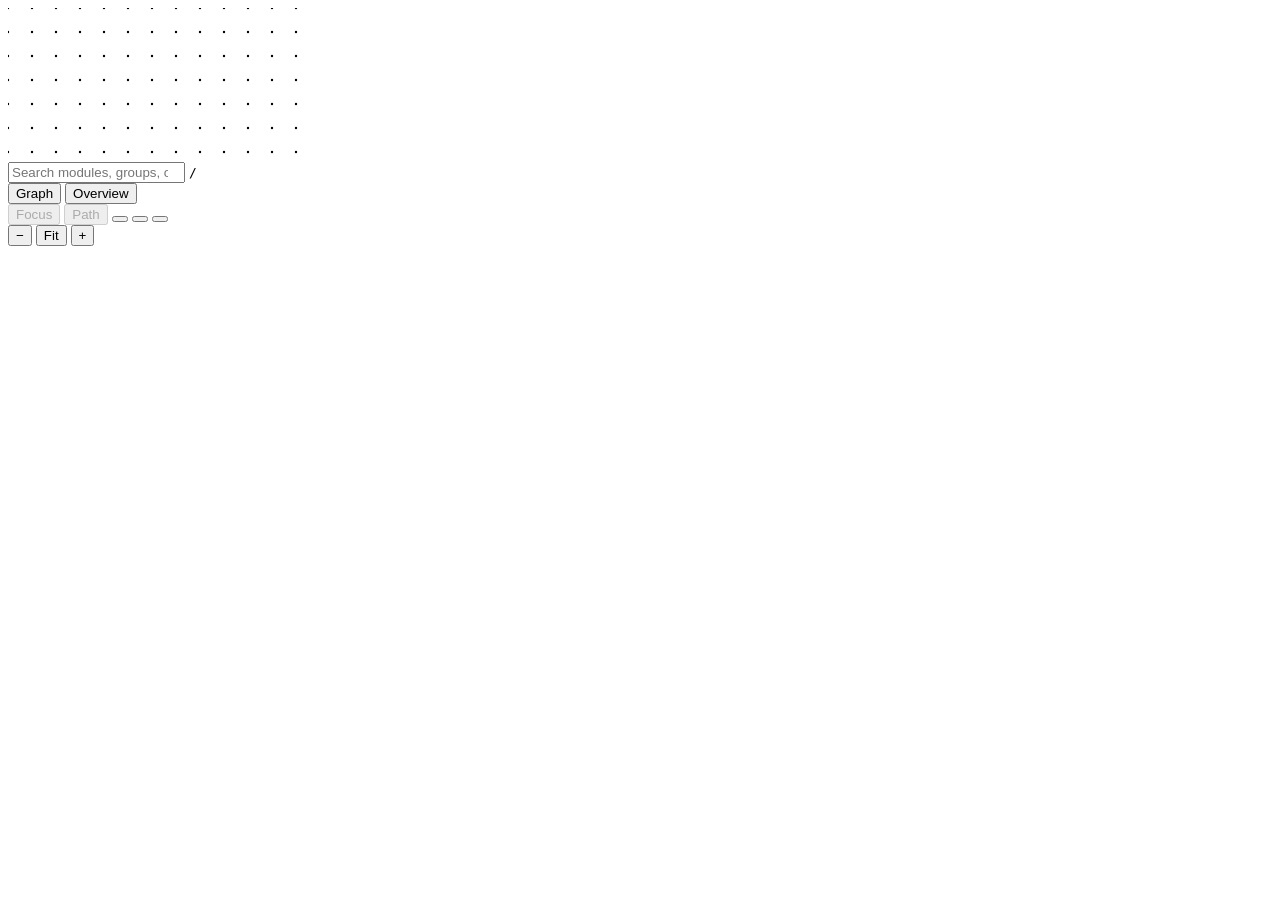
==== src/index.html @ 3f8af0f0 "Prepare generic Dependency Viewer for public distribution" ====
<!doctype html>
<html lang="en">
<head>
  <meta charset="utf-8">
  <meta name="viewport" content="width=device-width, initial-scale=1">
  <title>Dependency Viewer</title>
  <!-- styles -->
</head>
<body>
  <svg id="graph-background" aria-hidden="true">
    <defs>
      <pattern id="grid-tile" patternUnits="userSpaceOnUse" width="24" height="24" x="-6" y="-6" viewBox="0 0 2 2">
        <circle cx=".5" cy=".5" r=".1"/>
        <g class="grid-fine" opacity="0">
          <circle cx="1.5" cy=".5" r=".1"/>
          <circle cx=".5" cy="1.5" r=".1"/>
          <circle cx="1.5" cy="1.5" r=".1"/>
        </g>
      </pattern>
    </defs>
    <rect width="100%" height="100%" fill="url(#grid-tile)"/>
  </svg>
  <main id="graph" aria-label="Dependency graph"></main>
  <div id="search-bar" role="search">
    <span id="search-glyph" aria-hidden="true"></span>
    <input id="search-query" type="search" placeholder="Search modules, groups, or files" aria-label="Search graph" aria-controls="search-results" aria-expanded="false" autocomplete="off">
    <kbd aria-hidden="true">/</kbd>
    <div id="search-results" hidden></div>
  </div>
  <div class="tools" aria-label="Graph tools">
    <div id="view-tabs" class="view-tabs" role="tablist" aria-label="Graph views">
      <button id="graph-tab" type="button" role="tab" aria-controls="graph" aria-selected="true">Graph</button>
      <button id="atlas-tab" type="button" role="tab" aria-controls="graph" aria-selected="false" tabindex="-1">Overview</button>
    </div>
    <button id="focus" type="button" aria-pressed="false" disabled>Focus</button>
    <button id="depth" type="button" hidden>1 level</button>
    <button id="path" type="button" aria-pressed="false" disabled>Path</button>
    <button id="open-data" type="button"></button>
    <button id="cycles" type="button"></button>
    <button id="help" type="button"></button>
    <input id="data-file" type="file" accept=".json,application/json" hidden>
    <span id="status" role="status"></span>
  </div>
  <nav class="navigation" aria-label="Graph navigation">
    <button id="back" type="button" hidden>← Back</button>
    <span id="breadcrumb" aria-live="polite"></span>
  </nav>
  <div id="atlas-controls" class="atlas-controls" aria-label="Overview levels" hidden>
    <button type="button" data-level="auto" aria-pressed="true">Auto</button>
    <button type="button" data-level="0" aria-pressed="false">Libraries</button>
    <button type="button" data-level="1" aria-pressed="false">Groups</button>
    <button type="button" data-level="2" aria-pressed="false">Modules</button>
    <button id="atlas-lines" type="button" aria-pressed="false" title="Show internal module connections when zooming in">Internal connections</button>
  </div>
  <div class="zoom" aria-label="View">
    <button id="zoom-out" title="Zoom out" aria-label="Zoom out">−</button>
    <button id="fit">Fit</button>
    <button id="zoom-in" title="Zoom in" aria-label="Zoom in">+</button>
  </div>
  <canvas id="minimap" width="176" height="116" hidden aria-label="Overview minimap"></canvas>
  <div id="boundary" class="boundary" aria-label="Graph boundaries" hidden></div>
  <aside id="details" aria-labelledby="detail-title" hidden>
    <header>
      <h2 id="detail-title"></h2>
      <button id="detail-close" aria-label="Close details">×</button>
    </header>
    <div id="detail-body"></div>
  </aside>
  <dialog id="help-dialog" aria-labelledby="help-title">
    <header><h2 id="help-title">Keyboard shortcuts</h2><button id="help-close"></button></header>
    <dl>
      <dt><kbd>/</kbd> or <span class="key-combination"><kbd>Ctrl</kbd>/<kbd aria-label="Command key">⌘</kbd> + <kbd>F</kbd></span></dt><dd>Search</dd>
      <dt><span class="key-combination"><kbd>Alt</kbd> + <kbd>←</kbd></span> or <kbd>Mouse button 4</kbd></dt><dd>Back</dd>
      <dt><span class="key-combination"><kbd>Alt</kbd> + <kbd>→</kbd></span> or <kbd>Mouse button 5</kbd></dt><dd>Forward</dd>
      <dt><kbd>Esc</kbd></dt><dd>Close dialog, clear selection, or go back</dd>
      <dt><kbd>+</kbd> / <kbd>−</kbd></dt><dd>Zoom</dd>
      <dt><kbd>Mouse wheel</kbd></dt><dd>Zoom around the pointer</dd>
      <dt><kbd>0</kbd> or <kbd>F</kbd></dt><dd>Fit graph to view</dd>
      <dt><kbd>?</kbd></dt><dd>Keyboard shortcuts</dd>
    </dl>
    <fieldset class="viewer-settings">
      <legend>Settings</legend>
      <label><input id="wheel-navigation" type="checkbox" checked> Change level with the mouse wheel</label>
      <label><input id="double-click-navigation" type="checkbox"> Change level with a double-click</label>
    </fieldset>
  </dialog>
  <noscript>The viewer requires JavaScript to display the local graph.</noscript>
  <!-- data -->
  <!-- script -->
</body>
</html>
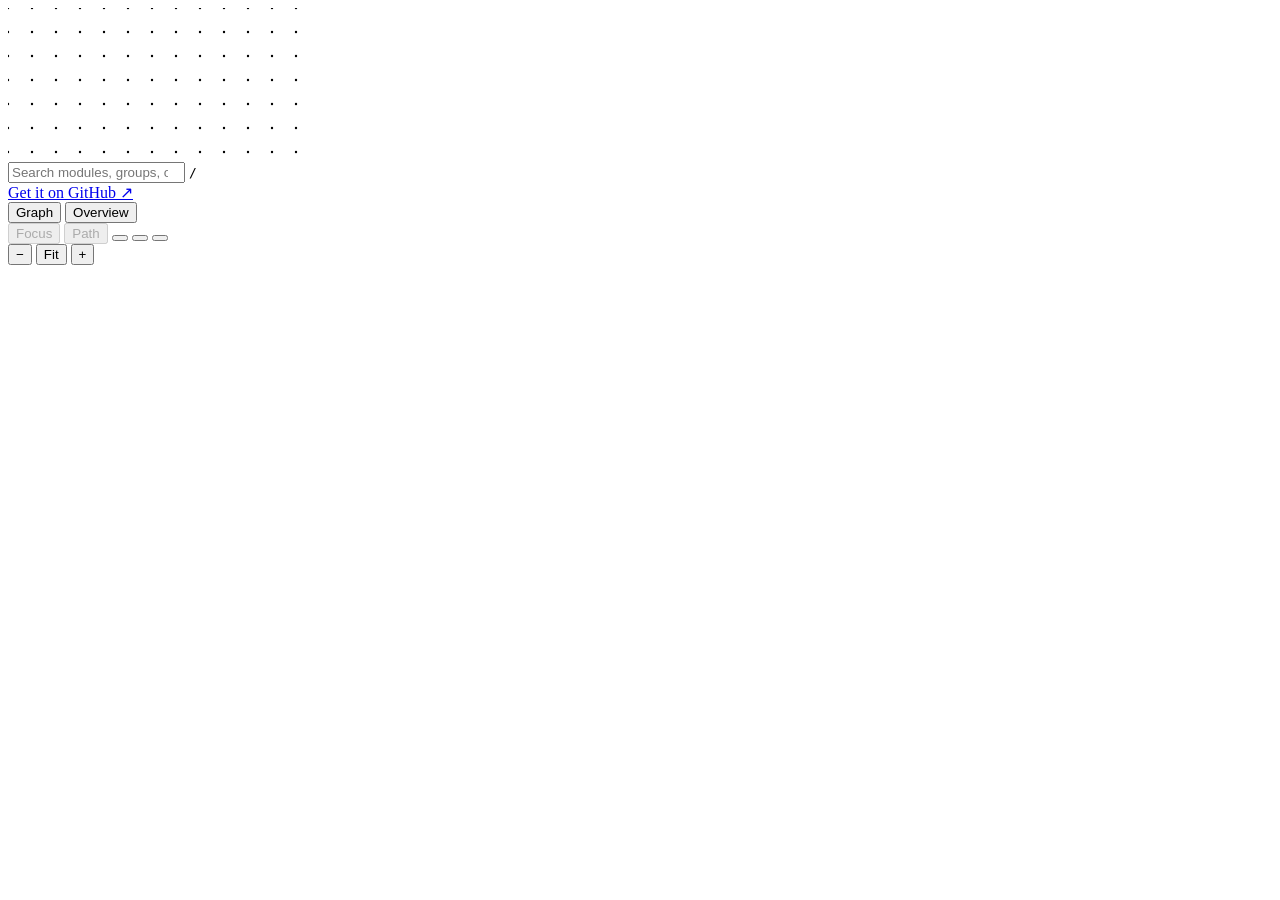
==== commit ff53d640: "Link reports to the Dependency Viewer project" ====
--- a/src/index.html
+++ b/src/index.html
@@ -1,4 +1,5 @@
 <!doctype html>
+<!-- license -->
 <html lang="en">
 <head>
   <meta charset="utf-8">
@@ -27,6 +28,10 @@
     <kbd aria-hidden="true">/</kbd>
     <div id="search-results" hidden></div>
   </div>
+  <a class="project-link" href="https://github.com/N0ahTM/Dependency-Viewer" target="_blank" rel="noopener noreferrer"
+    aria-label="Get Dependency Viewer on GitHub (opens in a new tab)">
+    <span class="project-link-prefix">Get it on </span>GitHub <span aria-hidden="true">↗</span>
+  </a>
   <div class="tools" aria-label="Graph tools">
     <div id="view-tabs" class="view-tabs" role="tablist" aria-label="Graph views">
       <button id="graph-tab" type="button" role="tab" aria-controls="graph" aria-selected="true">Graph</button>
